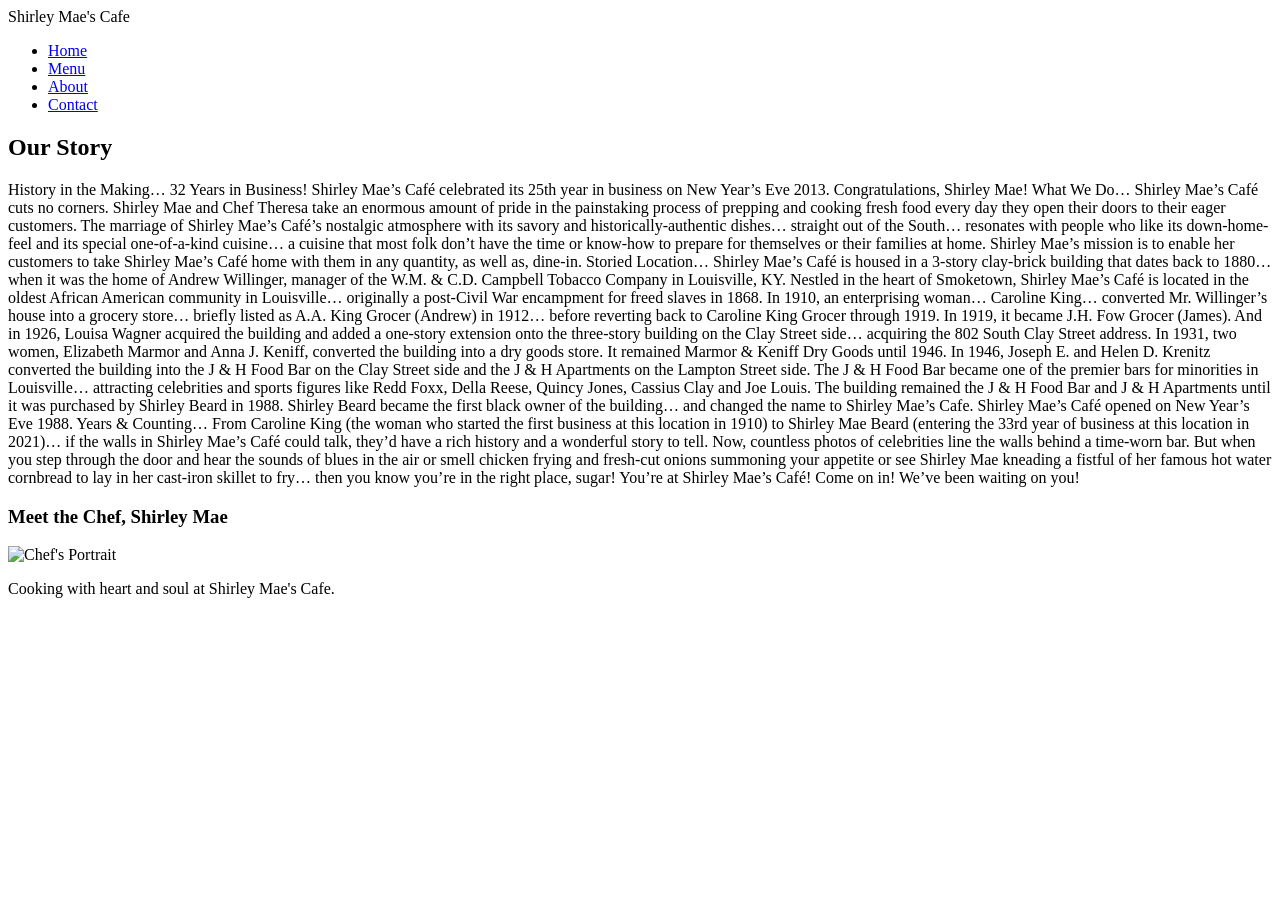
==== about.html @ d9c55fa7 "Create about.html" ====
<!DOCTYPE html>
<html>
<head><link rel="stylesheet" href="style.css"></head>
<body>
 <nav><div class="logo">Shirley Mae's Cafe</div><ul><li><a href="./index.html">Home</a></li><li><a href="./menu.html">Menu</a></li><li><a href="./About.html">About</a></li><li><a href="./Contact.html">Contact</a></li></ul></nav>
 <div class="about-section">
   <h2 style="color:var(--red)">Our Story</h2>
   <p>History in the Making… 32 Years in Business!




Shirley Mae’s Café celebrated its 25th year in business on New Year’s Eve 2013.     Congratulations, Shirley Mae!


What We Do…
Shirley Mae’s Café cuts no corners.  Shirley Mae and Chef Theresa take an enormous amount of pride in the painstaking process of prepping and cooking fresh food every day they open their doors to their eager customers.  The marriage of Shirley Mae’s Café’s nostalgic atmosphere with its savory and historically-authentic dishes… straight out of the South… resonates with people who like its down-home-feel and its special one-of-a-kind cuisine… a cuisine that most folk don’t have the time or know-how to prepare for themselves or their families at home.  Shirley Mae’s mission is to enable her customers to take Shirley Mae’s Café home with them in any quantity, as well as, dine-in.


Storied Location…
Shirley Mae’s Café is housed in a 3-story clay-brick building that dates back to 1880… when it was the home of Andrew Willinger, manager of the W.M. & C.D. Campbell Tobacco Company in Louisville, KY.  Nestled in the heart of Smoketown, Shirley Mae’s Café is located in the oldest African American community in Louisville… originally a post-Civil War encampment for freed slaves in 1868.  In 1910, an enterprising woman… Caroline King… converted Mr. Willinger’s house into a grocery store… briefly listed as A.A. King Grocer (Andrew) in 1912… before reverting back to Caroline King Grocer through 1919.  In 1919, it became J.H. Fow Grocer (James).  And in 1926, Louisa Wagner acquired the building and added a one-story extension onto the three-story building on the Clay Street side… acquiring the 802 South Clay Street address.  In 1931, two women, Elizabeth Marmor and Anna J. Keniff, converted the building into a dry goods store.  It remained Marmor & Keniff Dry Goods until 1946.  In 1946, Joseph E. and Helen D. Krenitz converted the building into the J & H Food Bar on the Clay Street side and the J & H Apartments on the Lampton Street side.


The J & H Food Bar became one of the premier bars for minorities in Louisville… attracting celebrities and sports figures like Redd Foxx, Della Reese, Quincy Jones, Cassius Clay and Joe Louis.  The building remained the J & H Food Bar and J & H Apartments until it was purchased by Shirley Beard in 1988.  Shirley Beard became the first black owner of the building… and changed the name to Shirley Mae’s Cafe.  Shirley Mae’s Café opened on New Year’s Eve 1988.


Years & Counting…
From Caroline King (the woman who started the first business at this location in 1910) to Shirley Mae Beard (entering the 33rd year of business at this location in 2021)… if the walls in Shirley Mae’s Café could talk, they’d have a rich history and a wonderful story to tell.  Now, countless photos of celebrities line the walls behind a time-worn bar.  But when you step through the door and hear the sounds of blues in the air or smell chicken frying and fresh-cut onions summoning your appetite or see Shirley Mae kneading a fistful of her famous hot water cornbread to lay in her cast-iron skillet to fry… then you know you’re in the right place, sugar!  You’re at Shirley Mae’s Café!  Come on in!  We’ve been waiting on you!</p>
   <div class="chef-profile">
 <h3>Meet the Chef, Shirley Mae</h3>
 <!-- Replace 'my-photo.jpg' with the exact name of the file you upload -->
 <img src="shirley-mae.jpg" alt="Chef's Portrait" class="profile-img">
 <p>Cooking with heart and soul at Shirley Mae's Cafe.</p>
</div>


   <!-- CHANGE 'your-photo.jpg' TO YOUR UPLOADED FILE NAME -->
  
 </div>
</body>
</html>
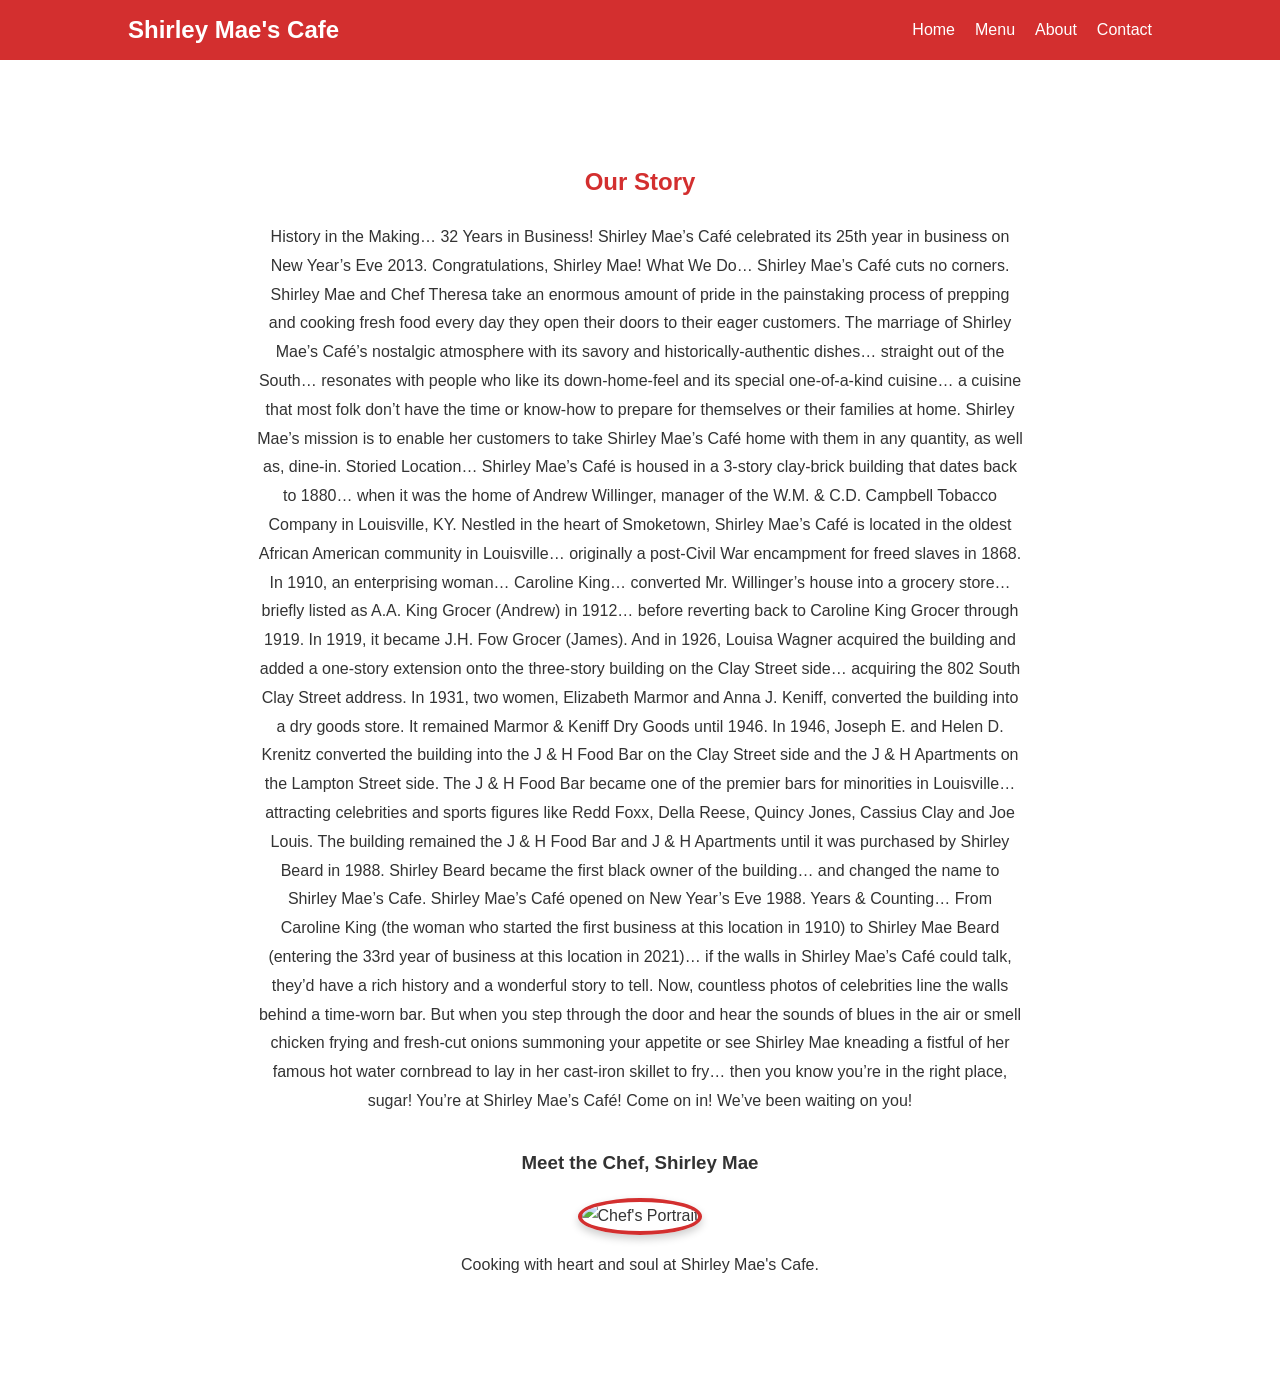
==== commit ace9d1c3: "Update about.html" ====
--- a/about.html
+++ b/about.html
@@ -29,7 +29,7 @@
    <div class="chef-profile">
  <h3>Meet the Chef, Shirley Mae</h3>
  <!-- Replace 'my-photo.jpg' with the exact name of the file you upload -->
- <img src="shirley-mae.jpg" alt="Chef's Portrait" class="profile-img">
+ <img src="./shirley-mae.jpg" alt="Chef's Portrait" class="profile-img">
  <p>Cooking with heart and soul at Shirley Mae's Cafe.</p>
 </div>
 
--- a/style.css
+++ b/style.css
@@ -0,0 +1,50 @@
+:root { --red: #d32f2f; --white: #ffffff; --light: #f9f9f9; }
+body { font-family: 'Arial', sans-serif; margin: 0; background: var(--white); color: #333; }
+
+
+/* Global Navigation */
+nav { background: var(--red); display: flex; justify-content: space-between; padding: 1rem 10%; align-items: center; position: sticky; top: 0; z-index: 100; }
+.logo { color: white; font-weight: bold; font-size: 1.5rem; }
+nav ul { list-style: none; display: flex; gap: 20px; margin: 0; }
+nav a { color: white; text-decoration: none; font-weight: 500; }
+nav a:hover { text-decoration: underline; }
+
+
+/* 1. Home Page: Large Hero Style */
+.hero { display: flex; align-items: center; padding: 80px 10%; gap: 50px; background: var(--light); }
+.hero-text { flex: 1; }
+.hero-img { flex: 1; border-radius: 50%; border: 10px solid var(--red); width: 56%; }
+
+
+/* 2. Menu Page: Grid Style */
+.menu-grid { display: grid; grid-template-columns: repeat(auto-fit, minmax(250px, 1fr)); gap: 20px; padding: 50px 10%; }
+.card { border: 2px solid var(--red); padding: 15px; border-radius: 10px; text-align: center; }
+.card img { width: 100%; border-radius: 5px; }
+
+
+/* 3. About Page: Story Style */
+.about-section { padding: 80px 20%; text-align: center; line-height: 1.8; }
+.personal-img { width: 300px; border: 5px solid var(--red); margin-top: 30px; }
+
+
+/* 4. Contact Page: Form Style */
+.contact-container { max-width: 500px; margin: 50px auto; padding: 20px; border-top: 5px solid var(--red); box-shadow: 0 4px 10px rgba(0,0,0,0.1); }
+input, textarea { width: 100%; padding: 10px; margin: 10px 0; border: 1px solid #ccc; box-sizing: border-box; }
+button { background: var(--red); color: white; border: none; padding: 10px 20px; cursor: pointer; width: 100%; }
+.chef-profile {
+ text-align: center;
+ margin-top: 30px;
+}
+
+
+.profile-img {
+ width: 250px;           /* Adjust size as needed */
+ height: 250px;
+ object-fit: cover;      /* Prevents stretching */
+ border-radius: 50%;     /* Makes the picture a circle */
+ border: 4px solid var(--red); /* Adds a colorful border */
+ box-shadow: 0 4px 8px rgba(0,0,0,0.2);
+}
+
+
+
